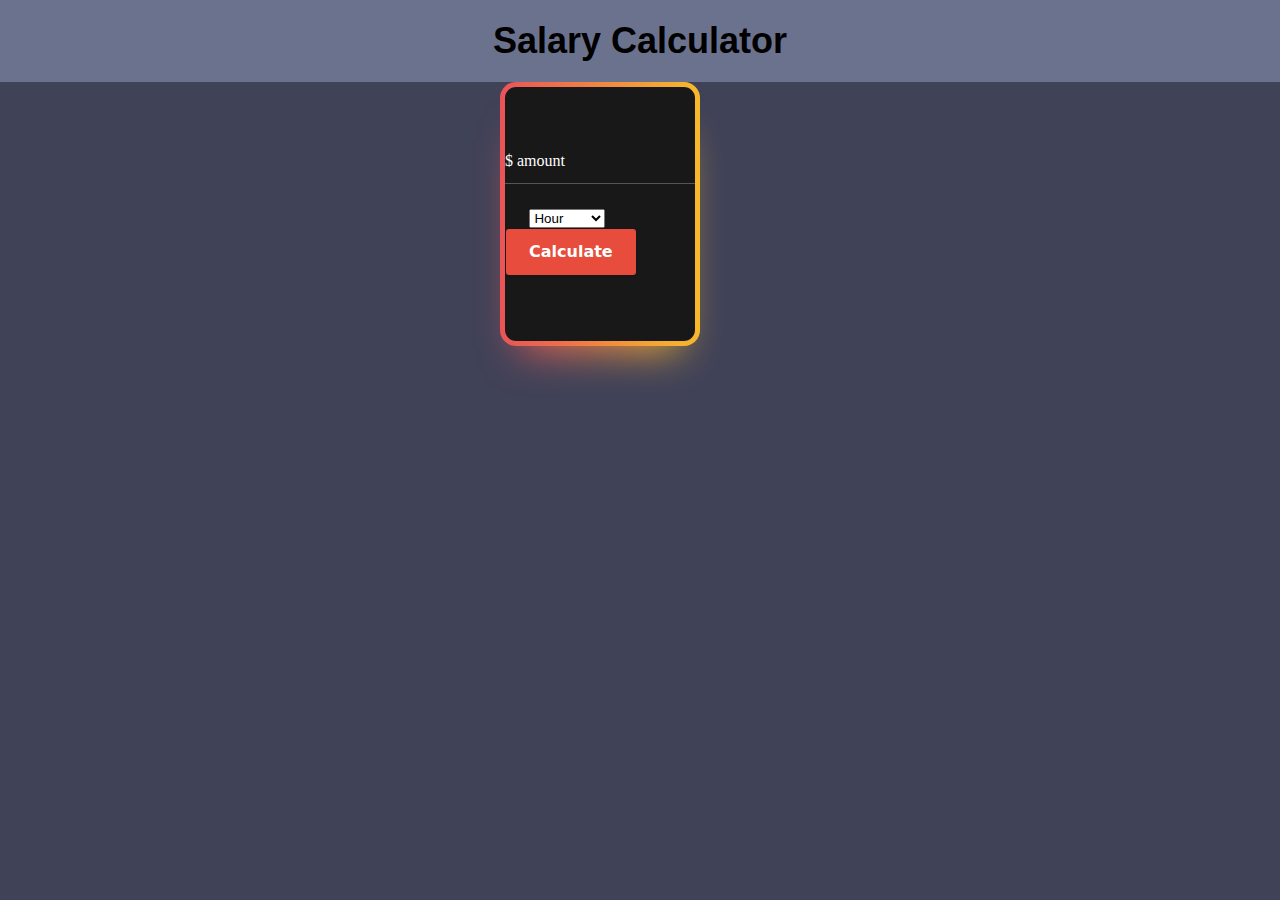
==== Fincances project/index.html @ 87dda2bb "intital" ====
<!DOCTYPE html>
<html lang="en">
  <head>
    <meta charset="UTF-8" />
    <meta http-equiv="X-UA-Compatible" content="IE=edge" />
    <meta name="viewport" content="width=device-width, initial-scale=1.0" />
    <title>Salary Calculator</title>
    <link rel="stylesheet" href="style.css" />
    <script src="index.js"></script>
  </head>
  <body>
    <nav class="heading">Salary Calculator</nav>

    <div class="selection-card">
      <div class="selection-info">
        <form onsubmit="calculate()">
          <div class="input-container">
            <input
              type="text"
              id="SalaryAmount"
              autocomplete="off"
              class="textBox"
              required=""
            />
            <label>$ amount</label>
          </div>

          <div class="per-text">per</div>
          <select name="SalaryRate" id="SalaryRate">
            <option value="hour">Hour</option>
            <option value="day">Day</option>
            <option value="week">Week</option>
            <option value="bi-week">Bi-Week</option>
            <option value="month">Month</option>
            <option value="bi-month">Bi-Month</option>
            <option value="year">Year</option>
          </select>
          <br />
          <input type="submit" value="Calculate" class="button" />
        </form>
      </div>
    </div>
  </body>
</html>
---- Fincances project/style.css ----
body
{
    margin: 0%;
    background-color: #404258;
}

nav
{
    margin: 0, 0, 0 ,0;
    background-color: #6B728E;
    padding-top: 20px;
    padding-bottom: 20px;
    text-align: center;
    font-size: 36px;
    font-weight: bold;
    font-family: Arial, Helvetica, sans-serif;
}

.selection-card
{
    position: absolute;
    left: 500px;
}

.per-text
{
    display: inline;
}


.button {
    align-items: center;
    background-clip: padding-box;
    background-color: #e74c3c;
    border: 1px solid transparent;
    border-radius: .25rem;
    box-shadow: rgba(0, 0, 0, 0.02) 0 1px 3px 0;
    box-sizing: border-box;
    color: #fff;
    cursor: pointer;
    display: inline-flex;
    font-family: system-ui, -apple-system, system-ui, "Helvetica Neue", Helvetica, Arial, sans-serif;
    font-size: 16px;
    font-weight: 600;
    justify-content: center;
    line-height: 1.25;
    margin: 0;
    min-height: 3rem;
    padding: calc(.875rem - 1px) calc(1.5rem - 1px);
    position: relative;
    text-decoration: none;
    transition: all 250ms;
    user-select: none;
    -webkit-user-select: none;
    touch-action: manipulation;
    vertical-align: baseline;
    width: auto;
}

.button:hover,
.button:focus {
    background-color: #fb8332;
    box-shadow: rgba(0, 0, 0, 0.1) 0 4px 12px;
}

.button:hover {
    transform: translateY(-1px);
}

.button:active {
    background-color: #e74c3c ;
    box-shadow: rgba(0, 0, 0, .06) 0 2px 4px;
    transform: translateY(0);
}

/*
.textBox {
    padding: 8px;
    height: 30;
    width: 275px;
    background: #f2f2f2;
    color: #333;
    border: none;
    border-bottom: 1px solid #999;
    border-radius: 1px;
    font-size: 15px;
    outline: none;
    transition: all 250ms ease-in;
}

.textBox:focus {
    background: #f9f9f9;
    border-bottom: 1px solid #333;
}
*/


.text-center {
    color: #fff;
    text-transform: uppercase;
    font-size: 23px;
    margin: -50px 0 80px 0;
    display: block;
    text-align: center;
}

.box {
    position: absolute;
    left: 50%;
    top: 50%;
    transform: translate(-50%, -50%);
    background-color: rgba(0, 0, 0, 0.89);
    border-radius: 3px;
    padding: 70px 100px;
}

.input-container {
    position: relative;
    margin-bottom: 25px;
}

.input-container label {
    position: absolute;
    top: 0px;
    left: 0px;
    font-size: 16px;
    color: #fff;
    pointer-events: none;
    transition: all 0.5s ease-in-out;
}

.input-container input {
    border: 0;
    border-bottom: 1px solid #555;
    background: transparent;
    width: 100%;
    padding: 8px 0 5px 0;
    font-size: 16px;
    color: #fff;
}

.input-container input:focus {
    border: none;
    outline: none;
    border-bottom: 1px solid #e74c3c;
}
.input-container input:focus~label,
.input-container input:valid~label {
    top: -12px;
    font-size: 12px;

}


.selection-card {
    --background: linear-gradient(to left, #f7ba2b 0%, #ea5358 100%);
    width: 190px;
    height: 254px;
    padding: 5px;
    border-radius: 1rem;
    overflow: visible;
    background: #f7ba2b;
    background: var(--background);
    position: relative;
    z-index: 1;
}

.selection-card::after {
    position: absolute;
    content: "";
    top: 30px;
    left: 0;
    right: 0;
    z-index: -1;
    height: 100%;
    width: 100%;
    transform: scale(0.8);
    filter: blur(25px);
    background: #f7ba2b;
    background: var(--background);
    transition: opacity .5s;
}

.selection-info {
    --color: #181818;
    background: var(--color);
    color: var(--color);
    display: flex;
    justify-content: center;
    align-items: center;
    width: 100%;
    height: 100%;
    overflow: visible;
    border-radius: .7rem;
}


/*Hover*/
.selection-card:hover::after {
    opacity: 0;
}

.selection-card:hover .selection-card-info {
    color: #f7ba2b;
    transition: color 1s;
}
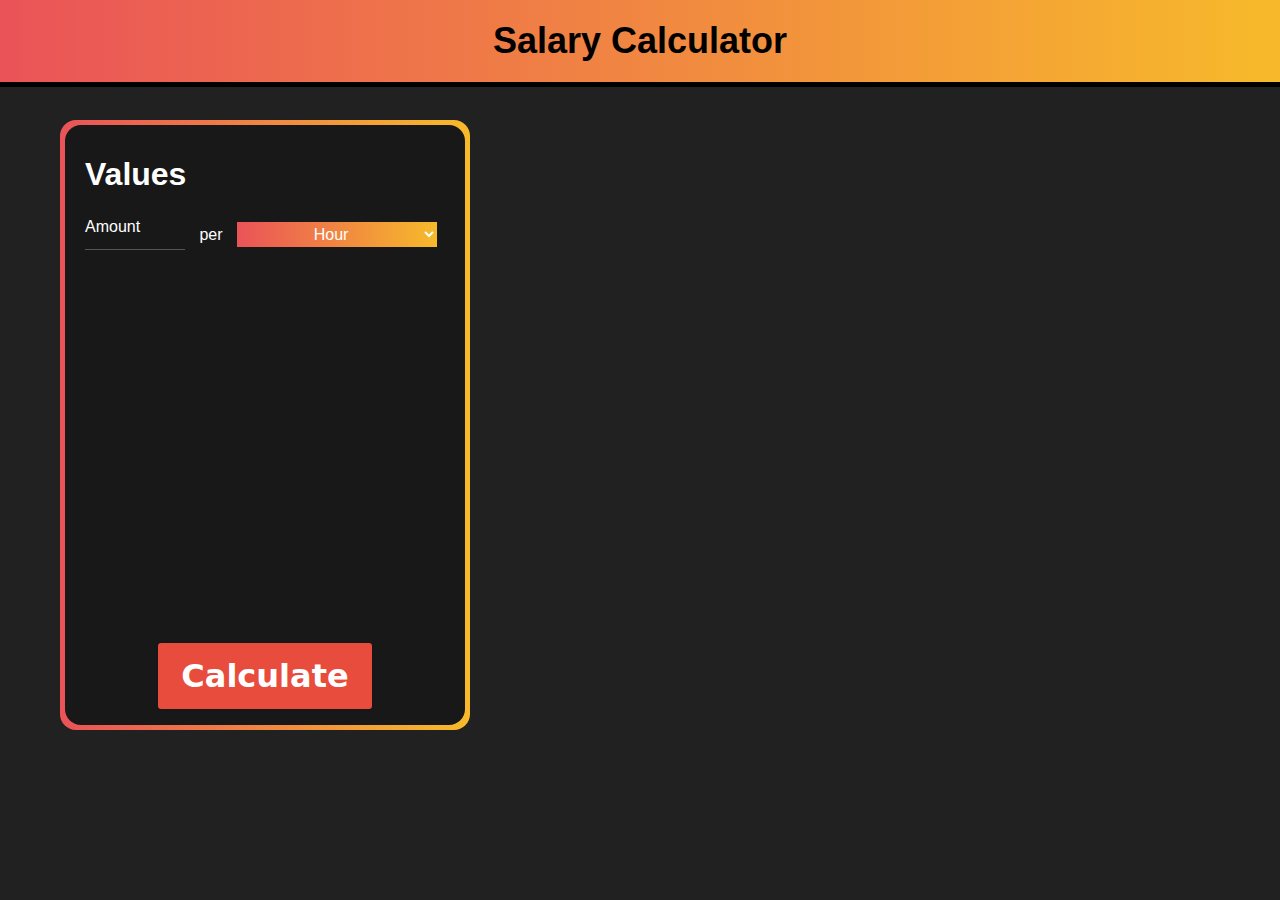
==== commit 9d1a090d: "made card better" ====
--- a/Fincances project/index.html
+++ b/Fincances project/index.html
@@ -10,33 +10,37 @@
   </head>
   <body>
     <nav class="heading">Salary Calculator</nav>
+    <div class="card-bg">
+      <div class="card">
+        <form onsubmit="calculate()" class="form">
+          <div class="padding">
+            <h1>Values</h1>
+            <div class="input-container">
+              <input
+                type="text"
+                id="SalaryAmount"
+                autocomplete="off"
+                class="textBox"
+                required=""
+              />
+              <label>Amount</label>
 
-    <div class="selection-card">
-      <div class="selection-info">
-        <form onsubmit="calculate()">
-          <div class="input-container">
-            <input
-              type="text"
-              id="SalaryAmount"
-              autocomplete="off"
-              class="textBox"
-              required=""
-            />
-            <label>$ amount</label>
+              <div class="per-text">per</div>
+              <select name="SalaryRate" id="SalaryRate" class="salary-rate">
+                <option value="hour">Hour</option>
+                <option value="day">Day</option>
+                <option value="week">Week</option>
+                <option value="bi-week">Bi-Week</option>
+                <option value="month">Month</option>
+                <option value="bi-month">Bi-Month</option>
+                <option value="year">Year</option>
+              </select>
+            </div>
+            <br />
           </div>
-
-          <div class="per-text">per</div>
-          <select name="SalaryRate" id="SalaryRate">
-            <option value="hour">Hour</option>
-            <option value="day">Day</option>
-            <option value="week">Week</option>
-            <option value="bi-week">Bi-Week</option>
-            <option value="month">Month</option>
-            <option value="bi-month">Bi-Month</option>
-            <option value="year">Year</option>
-          </select>
-          <br />
-          <input type="submit" value="Calculate" class="button" />
+          <div class="center">
+            <input type="submit" value="Calculate" class="button" />
+          </div>
         </form>
       </div>
     </div>
--- a/Fincances project/style.css
+++ b/Fincances project/style.css
@@ -1,13 +1,14 @@
 body
 {
-    margin: 0%;
-    background-color: #404258;
+    margin: 0px;
+    background-color: #212121;
 }
 
-nav
-{
-    margin: 0, 0, 0 ,0;
-    background-color: #6B728E;
+nav {
+    margin: 0, 0, 0, 0;
+    background: linear-gradient(to left, #f7ba2b 0%, #ea5358 100%);
+    border: 3px;
+    border-bottom: solid black 5px; 
     padding-top: 20px;
     padding-bottom: 20px;
     text-align: center;
@@ -16,18 +17,36 @@
     font-family: Arial, Helvetica, sans-serif;
 }
 
-.selection-card
+.card-bg
 {
     position: absolute;
-    left: 500px;
+    height: 600px;
+    width: 400px;
+    background: linear-gradient(to left, #f7ba2b 0%, #ea5358 100%);
+    padding: 5px 5px;
+    border-radius: 1rem;
+    left: 60px;
+    top: 120px;
 }
 
-.per-text
+.card 
 {
-    display: inline;
+    width: 100%;
+    height: 100%;
+    background: #181818;
+    border-radius: 1rem;
+    color: white;
+    font-family: Arial, Helvetica, sans-serif;
 }
 
+.padding
+{
+    padding-top: 10px;
+    padding-left: 20px;
+    margin: 0;;
+}
 
+/* CSS */
 .button {
     align-items: center;
     background-clip: padding-box;
@@ -38,23 +57,38 @@
     box-sizing: border-box;
     color: #fff;
     cursor: pointer;
-    display: inline-flex;
+
+    position:  relative;
     font-family: system-ui, -apple-system, system-ui, "Helvetica Neue", Helvetica, Arial, sans-serif;
-    font-size: 16px;
+    font-size: 32px;
     font-weight: 600;
     justify-content: center;
     line-height: 1.25;
     margin: 0;
     min-height: 3rem;
     padding: calc(.875rem - 1px) calc(1.5rem - 1px);
-    position: relative;
+    position: absolute;
     text-decoration: none;
     transition: all 250ms;
     user-select: none;
     -webkit-user-select: none;
     touch-action: manipulation;
-    vertical-align: baseline;
     width: auto;
+    bottom: 20px;
+
+}
+
+.center
+{
+    width: auto;
+    display: flex;
+    justify-content: center;
+}
+
+.per-text
+{
+    display: inline;
+    margin: 10px;
 }
 
 .button:hover,
@@ -68,55 +102,18 @@
 }
 
 .button:active {
-    background-color: #e74c3c ;
+    background-color: #e74c3c;
     box-shadow: rgba(0, 0, 0, .06) 0 2px 4px;
     transform: translateY(0);
 }
 
-/*
-.textBox {
-    padding: 8px;
-    height: 30;
-    width: 275px;
-    background: #f2f2f2;
-    color: #333;
-    border: none;
-    border-bottom: 1px solid #999;
-    border-radius: 1px;
-    font-size: 15px;
-    outline: none;
-    transition: all 250ms ease-in;
-}
-
-.textBox:focus {
-    background: #f9f9f9;
-    border-bottom: 1px solid #333;
-}
-*/
-
-
-.text-center {
-    color: #fff;
-    text-transform: uppercase;
-    font-size: 23px;
-    margin: -50px 0 80px 0;
-    display: block;
-    text-align: center;
-}
-
-.box {
-    position: absolute;
-    left: 50%;
-    top: 50%;
-    transform: translate(-50%, -50%);
-    background-color: rgba(0, 0, 0, 0.89);
-    border-radius: 3px;
-    padding: 70px 100px;
-}
 
 .input-container {
     position: relative;
+    margin-top: 25px;
     margin-bottom: 25px;
+    margin-right: 0;
+    width: 100%;
 }
 
 .input-container label {
@@ -133,7 +130,7 @@
     border: 0;
     border-bottom: 1px solid #555;
     background: transparent;
-    width: 100%;
+    width: 100px;
     padding: 8px 0 5px 0;
     font-size: 16px;
     color: #fff;
@@ -144,6 +141,7 @@
     outline: none;
     border-bottom: 1px solid #e74c3c;
 }
+
 .input-container input:focus~label,
 .input-container input:valid~label {
     top: -12px;
@@ -151,56 +149,15 @@
 
 }
 
-
-.selection-card {
-    --background: linear-gradient(to left, #f7ba2b 0%, #ea5358 100%);
-    width: 190px;
-    height: 254px;
-    padding: 5px;
-    border-radius: 1rem;
-    overflow: visible;
-    background: #f7ba2b;
-    background: var(--background);
-    position: relative;
-    z-index: 1;
-}
-
-.selection-card::after {
-    position: absolute;
-    content: "";
-    top: 30px;
-    left: 0;
-    right: 0;
-    z-index: -1;
-    height: 100%;
-    width: 100%;
-    transform: scale(0.8);
-    filter: blur(25px);
-    background: #f7ba2b;
-    background: var(--background);
-    transition: opacity .5s;
-}
-
-.selection-info {
-    --color: #181818;
-    background: var(--color);
-    color: var(--color);
-    display: flex;
-    justify-content: center;
-    align-items: center;
-    width: 100%;
-    height: 100%;
-    overflow: visible;
-    border-radius: .7rem;
-}
-
-
-/*Hover*/
-.selection-card:hover::after {
-    opacity: 0;
-}
-
-.selection-card:hover .selection-card-info {
-    color: #f7ba2b;
-    transition: color 1s;
+.salary-rate
+{
+    width: 200px;
+    height: 25px;
+    color: white;
+    background: linear-gradient(to left, #f7ba2b 0%, #ea5358 100%);
+    background-color: #ea5358;
+    border: none;
+    border-radius: 0;
+    text-align: center;
+    font-size: 16px;
 }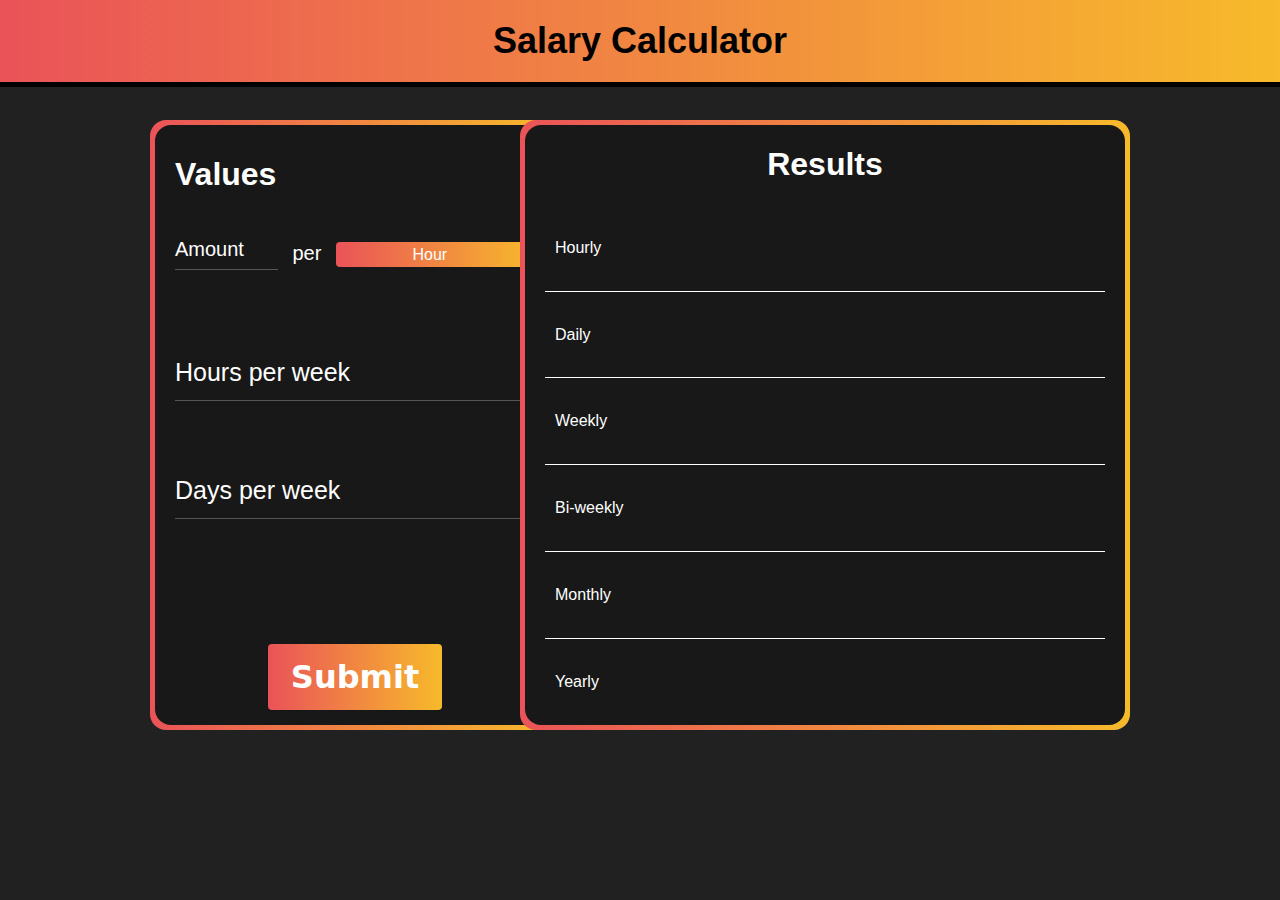
==== commit e19e5cef: "addded styling for results" ====
--- a/Fincances project/index.html
+++ b/Fincances project/index.html
@@ -10,38 +10,81 @@
   </head>
   <body>
     <nav class="heading">Salary Calculator</nav>
-    <div class="card-bg">
-      <div class="card">
-        <form onsubmit="calculate()" class="form">
-          <div class="padding">
-            <h1>Values</h1>
-            <div class="input-container">
-              <input
-                type="text"
-                id="SalaryAmount"
-                autocomplete="off"
-                class="textBox"
-                required=""
-              />
-              <label>Amount</label>
+    <div class="space-evenly">
+      <div class="card-bg">
+        <div class="card">
+          <form class="form" id="form" onsubmit=" return calculate()">
+            <div class="padding">
+              <h1>Values</h1>
+              <div class="input-container">
+                <input
+                  type="text"
+                  id="SalaryAmount"
+                  autocomplete="off"
+                  class="textBox"
+                  required=""
+                />
+                <label>Amount</label>
 
-              <div class="per-text">per</div>
-              <select name="SalaryRate" id="SalaryRate" class="salary-rate">
-                <option value="hour">Hour</option>
-                <option value="day">Day</option>
-                <option value="week">Week</option>
-                <option value="bi-week">Bi-Week</option>
-                <option value="month">Month</option>
-                <option value="bi-month">Bi-Month</option>
-                <option value="year">Year</option>
-              </select>
+                <div class="per-text">per</div>
+                <select name="SalaryRate" id="SalaryRate" class="salary-rate">
+                  <option value="hour">Hour</option>
+                  <option value="day">Day</option>
+                  <option value="week">Week</option>
+                  <option value="bi-week">Bi-Week</option>
+                  <option value="month">Month</option>
+                  <option value="year">Year</option>
+                </select>
+              </div>
+              <br />
+
+              <div class="input-container">
+                <div class="other-info">
+                  <input
+                    type="text"
+                    id="hoursPerWeek"
+                    autocomplete="off"
+                    class="textBox2"
+                    required=""
+                  />
+                  <label>Hours per week</label>
+                </div>
+              </div>
+
+              <div class="input-container">
+                <div class="other-info2">
+                  <input
+                    type="text"
+                    id="daysPerWeek"
+                    autocomplete="off"
+                    class="textBox2"
+                    required=""
+                  />
+                  <label>Days per week</label>
+                </div>
+              </div>
             </div>
-            <br />
+            <div class="center">
+              <button class="button" id="button">Submit</button>
+            </div>
+          </form>
+        </div>
+      </div>
+
+      <div class="results-bg">
+        <div class="results">
+          <div class="center"><h1>Results</h1></div>
+          <div class="info">
+            <ul>
+                <li>Hourly</li>
+                <li>Daily</li>
+                <li>Weekly</li>
+                <li>Bi-weekly</li>
+                <li>Monthly</li>
+                <li class="no-border">Yearly</li>
+            </ul>
           </div>
-          <div class="center">
-            <input type="submit" value="Calculate" class="button" />
-          </div>
-        </form>
+        </div>
       </div>
     </div>
   </body>
--- a/Fincances project/style.css
+++ b/Fincances project/style.css
@@ -2,6 +2,12 @@
 {
     margin: 0px;
     background-color: #212121;
+}
+
+.space-evenly 
+{
+    display: flex;
+    justify-content: space-evenly;
 }
 
 nav {
@@ -25,7 +31,7 @@
     background: linear-gradient(to left, #f7ba2b 0%, #ea5358 100%);
     padding: 5px 5px;
     border-radius: 1rem;
-    left: 60px;
+    left: 150px;
     top: 120px;
 }
 
@@ -50,8 +56,9 @@
 .button {
     align-items: center;
     background-clip: padding-box;
-    background-color: #e74c3c;
-    border: 1px solid transparent;
+    /*background-color: #e74c3c;*/
+    background: linear-gradient(to left, #f7ba2b 0%, #ea5358 100%);
+    border: none;
     border-radius: .25rem;
     box-shadow: rgba(0, 0, 0, 0.02) 0 1px 3px 0;
     box-sizing: border-box;
@@ -59,7 +66,7 @@
     cursor: pointer;
 
     position:  relative;
-    font-family: system-ui, -apple-system, system-ui, "Helvetica Neue", Helvetica, Arial, sans-serif;
+    font-family: system-ui, system-ui, "Helvetica Neue", Helvetica, Arial, sans-serif;
     font-size: 32px;
     font-weight: 600;
     justify-content: center;
@@ -72,7 +79,6 @@
     transition: all 250ms;
     user-select: none;
     -webkit-user-select: none;
-    touch-action: manipulation;
     width: auto;
     bottom: 20px;
 
@@ -81,12 +87,14 @@
 .center
 {
     width: auto;
+    height: fit-content;
     display: flex;
     justify-content: center;
 }
 
 .per-text
 {
+    font-size: 20px;
     display: inline;
     margin: 10px;
 }
@@ -110,7 +118,7 @@
 
 .input-container {
     position: relative;
-    margin-top: 25px;
+    margin-top: 45px;
     margin-bottom: 25px;
     margin-right: 0;
     width: 100%;
@@ -120,22 +128,24 @@
     position: absolute;
     top: 0px;
     left: 0px;
-    font-size: 16px;
+    font-size: 20px;
     color: #fff;
     pointer-events: none;
     transition: all 0.5s ease-in-out;
 }
+
 
 .input-container input {
     border: 0;
     border-bottom: 1px solid #555;
     background: transparent;
     width: 100px;
-    padding: 8px 0 5px 0;
+    padding: 8px 0 5px 3px;
     font-size: 16px;
     color: #fff;
 }
 
+
 .input-container input:focus {
     border: none;
     outline: none;
@@ -144,8 +154,45 @@
 
 .input-container input:focus~label,
 .input-container input:valid~label {
-    top: -12px;
-    font-size: 12px;
+    top: -16px;
+    font-size: 16px;
+
+}
+
+.other-info input {
+    width: 95%;
+    font-size: 25px;
+}
+
+.other-info label
+{
+    font-size: 25px;
+}
+
+.other-info input:focus~label,
+.other-info input:valid~label {
+    top: -20px;
+    font-size: 20px;
+
+}
+
+.other-info2
+{
+    margin-top: 75px;
+}
+.other-info2 input {
+    width: 95%;
+    font-size: 25px;
+}
+
+.other-info2 label {
+    font-size: 25px;
+}
+
+.other-info2 input:focus~label,
+.other-info2 input:valid~label {
+    top: -20px;
+    font-size: 20px;
 
 }
 
@@ -157,7 +204,74 @@
     background: linear-gradient(to left, #f7ba2b 0%, #ea5358 100%);
     background-color: #ea5358;
     border: none;
-    border-radius: 0;
+    border-radius: .25rem;
     text-align: center;
     font-size: 16px;
+    transition: all 250ms;
+}
+
+.salary-rate:hover {
+    transform: translateY(-1px);
+}
+
+
+
+
+/* RESULTS CSS*/
+
+
+
+.results-bg
+{
+    position: absolute;
+    height: 600px;
+    width: 600px;
+    background: linear-gradient(to left, #f7ba2b 0%, #ea5358 100%);
+    padding: 5px 5px;
+    border-radius: 1rem;
+    right: 150px;
+    top: 120px;
+}
+
+.results
+{
+    width: 100%;
+    height: 100%;
+    background: #181818;
+    border-radius: 1rem;
+    color: white;
+    font-family: Arial, Helvetica, sans-serif;
+    justify-content: center;
+}
+
+ul{
+    display: flex;
+    flex-direction: column;
+    justify-content: space-between;
+    /* To space items evenly vertically */
+    /* To vertically center the text */
+    height: 519.79px;
+    /* Set a specific height for the list container */
+    list-style: none;
+    /* Remove default list styles */
+    padding: 0;
+    padding: 0px 20px;
+    margin: 0;
+
+}
+
+ul li {
+    flex: 1;
+    /* Distribute the available space evenly between list items */
+    display: flex;
+    align-items: center;
+    /* Vertically center the text within each item */
+    padding: 10px;
+    /* Optional: Add a border for visual clarity */
+    border-bottom: 1px solid#fff;
+}
+
+.no-border
+{
+    border: none;
 }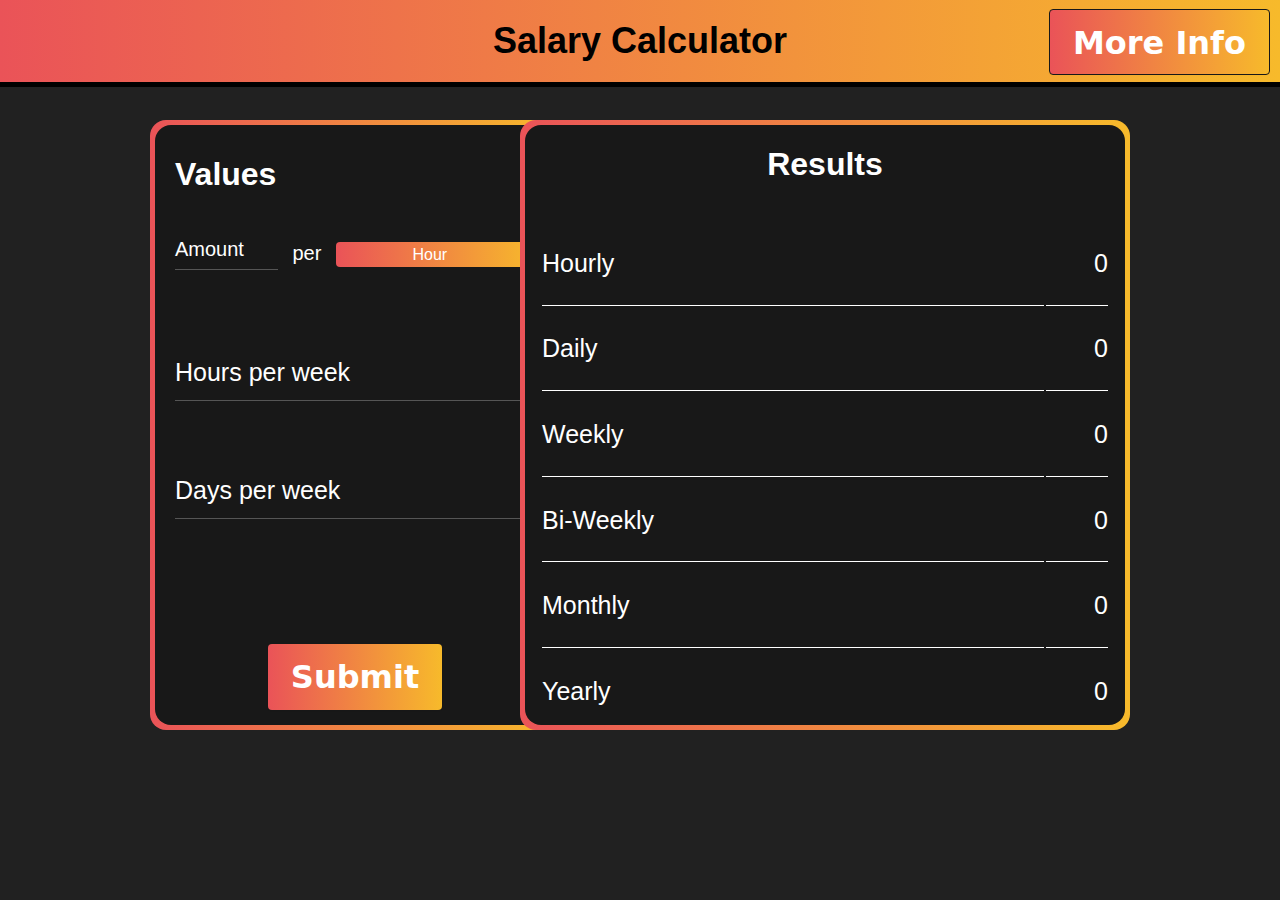
==== commit 5c4793dd: "finished main page" ====
--- a/Fincances project/index.html
+++ b/Fincances project/index.html
@@ -9,7 +9,11 @@
     <script src="index.js"></script>
   </head>
   <body>
-    <nav class="heading">Salary Calculator</nav>
+    <nav class="heading">Salary Calculator
+    <form action="info.html">
+      <button class="button">More Info</button>
+    </form>
+    </nav>
     <div class="space-evenly">
       <div class="card-bg">
         <div class="card">
@@ -75,7 +79,8 @@
         <div class="results">
           <div class="center"><h1>Results</h1></div>
           <div class="info">
-            <ul>
+            <!-- 
+            <ul class="names">
                 <li>Hourly</li>
                 <li>Daily</li>
                 <li>Weekly</li>
@@ -83,6 +88,33 @@
                 <li>Monthly</li>
                 <li class="no-border">Yearly</li>
             </ul>
+              --> 
+            <table>
+              <tr>
+                <td>Hourly</td>
+                <td class="values" id="hourlyValue">0</td>
+              </tr>
+              <tr>
+                <td>Daily</td>
+                <td class="values" id="dailyValue">0</td>
+              </tr>
+              <tr>
+                <td>Weekly</td>
+                <td class="values" id="weeklyValue">0</td>
+              </tr>
+              <tr>
+                <td>Bi-Weekly</td>
+                <td class="values" id="biWeeklyValue">0</td>
+              </tr>
+              <tr>
+                <td>Monthly</td>
+                <td class="values" id="monthlyValue">0</td>
+              </tr>
+              <tr>
+                <td class="no-border">Yearly</td>
+                <td class="values no-border" id="yearlyValue">0</td>
+              </tr>
+            </table>
           </div>
         </div>
       </div>
--- a/Fincances project/style.css
+++ b/Fincances project/style.css
@@ -82,6 +82,15 @@
     width: auto;
     bottom: 20px;
 
+}
+
+.heading button
+{
+    position: absolute;
+    top: 9px;
+    right: 10px;
+    border: #181818 1px solid;
+    height: 66px;
 }
 
 .center
@@ -260,7 +269,7 @@
 
 }
 
-ul li {
+.names li {
     flex: 1;
     /* Distribute the available space evenly between list items */
     display: flex;
@@ -274,4 +283,29 @@
 .no-border
 {
     border: none;
-}+}
+
+table
+{
+    font-size: 25px;
+    width: 100%;
+    padding: 15px;
+}
+
+tr
+{
+    height: 83.63px;
+    
+}
+
+tr td
+{
+    padding: 0;
+    border-bottom: 1px solid#fff;
+}
+
+.values
+{
+    text-align: right;
+}
+
